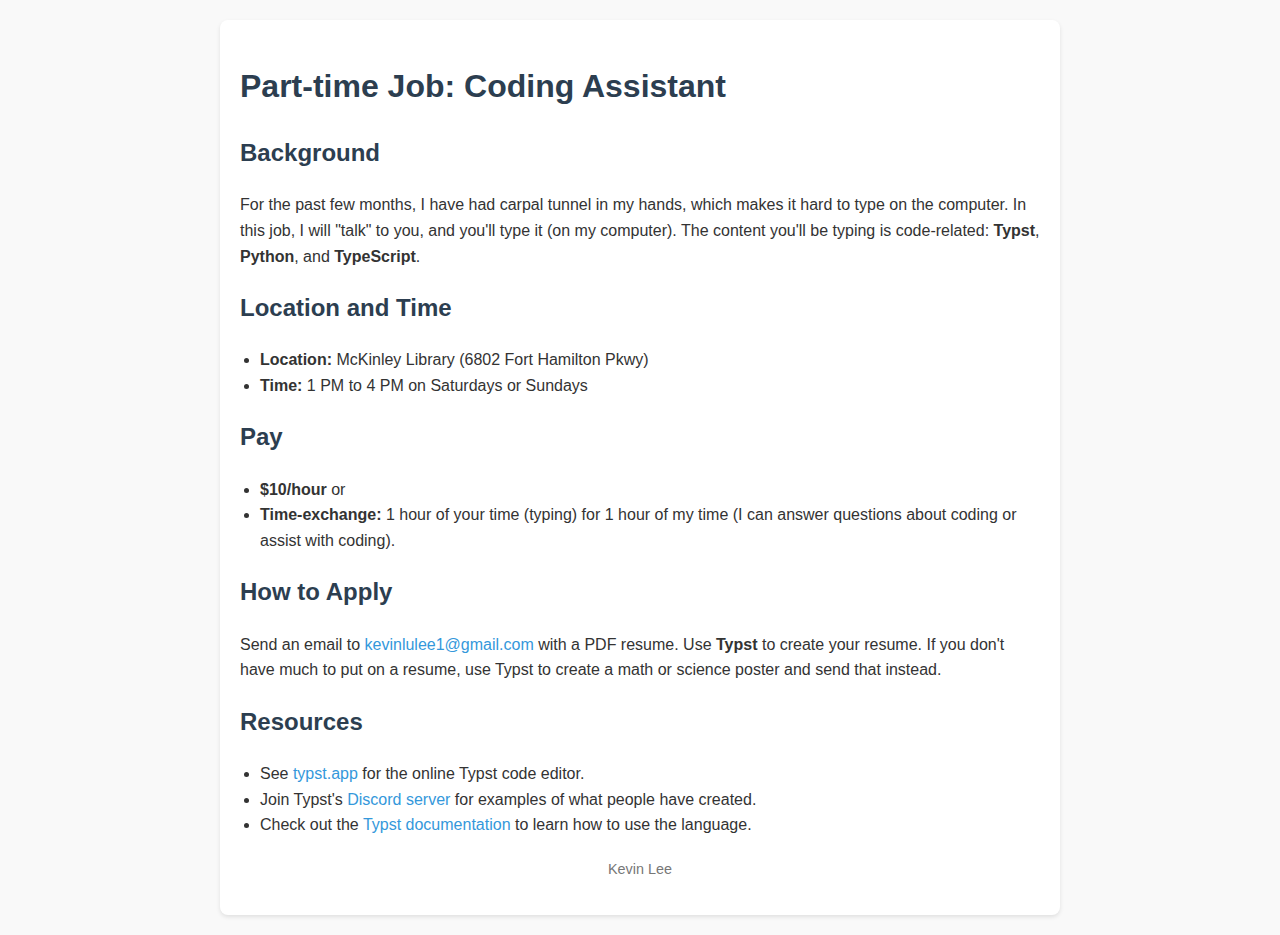
==== codework.html @ 9fbcea5c "Rename codework to codework.html" ====
<!DOCTYPE html>
<html lang="en">
<head>
  <meta charset="UTF-8">
  <meta name="viewport" content="width=device-width, initial-scale=1.0">
  <title>Job Opportunity: Typing Assistant for Coding</title>
  <style>
    body {
      font-family: Arial, sans-serif;
      line-height: 1.6;
      margin: 20px;
      background-color: #f9f9f9;
      color: #333;
    }
    h1, h2 {
      color: #2c3e50;
    }
    .container {
      max-width: 800px;
      margin: 0 auto;
      padding: 20px;
      background-color: #fff;
      border-radius: 8px;
      box-shadow: 0 2px 4px rgba(0, 0, 0, 0.1);
    }
    a {
      color: #3498db;
      text-decoration: none;
    }
    a:hover {
      text-decoration: underline;
    }
    ul {
      padding-left: 20px;
    }
    .footer {
      margin-top: 20px;
      text-align: center;
      font-size: 0.9em;
      color: #777;
    }
  </style>
</head>
<body>
  <div class="container">
    <h1>Part-time Job: Coding Assistant</h1>
    
    <h2>Background</h2>
    <p>For the past few months, I have had carpal tunnel in my hands, which makes it hard to type on the computer. In this job, I will "talk" to you, and you'll type it (on my computer). The content you'll be typing is code-related: <strong>Typst</strong>, <strong>Python</strong>, and <strong>TypeScript</strong>.</p>

    <h2>Location and Time</h2>
    <ul>
      <li><strong>Location:</strong> McKinley Library (6802 Fort Hamilton Pkwy)</li>
      <li><strong>Time:</strong> 1 PM to 4 PM on Saturdays or Sundays</li>
    </ul>

    <h2>Pay</h2>
    <ul>
      <li><strong>$10/hour</strong> or</li>
      <li><strong>Time-exchange:</strong> 1 hour of your time (typing) for 1 hour of my time (I can answer questions about coding or assist with coding).</li>
    </ul>

    <h2>How to Apply</h2>
    <p>Send an email to <a href="mailto:kevinlulee1@gmail.com">kevinlulee1@gmail.com</a> with a PDF resume. Use <strong>Typst</strong> to create your resume. If you don't have much to put on a resume, use Typst to create a math or science poster and send that instead.</p>

    <h2>Resources</h2>
    <ul>
      <li>See <a href="https://typst.app" target="_blank">typst.app</a> for the online Typst code editor.</li>
      <li>Join Typst's <a href="https://discord.com/login?redirect_to=%2Fchannels%2F1054443721975922748%2F1088372909111783525%2Fthreads%2F1193696781092003850" target="_blank">Discord server</a> for examples of what people have created.</li>
      <li>Check out the <a href="https://typst.app/docs/" target="_blank">Typst documentation</a> to learn how to use the language.</li>
    </ul>

    <div class="footer">
      <p>Kevin Lee</p>
    </div>
  </div>
</body>
</html>
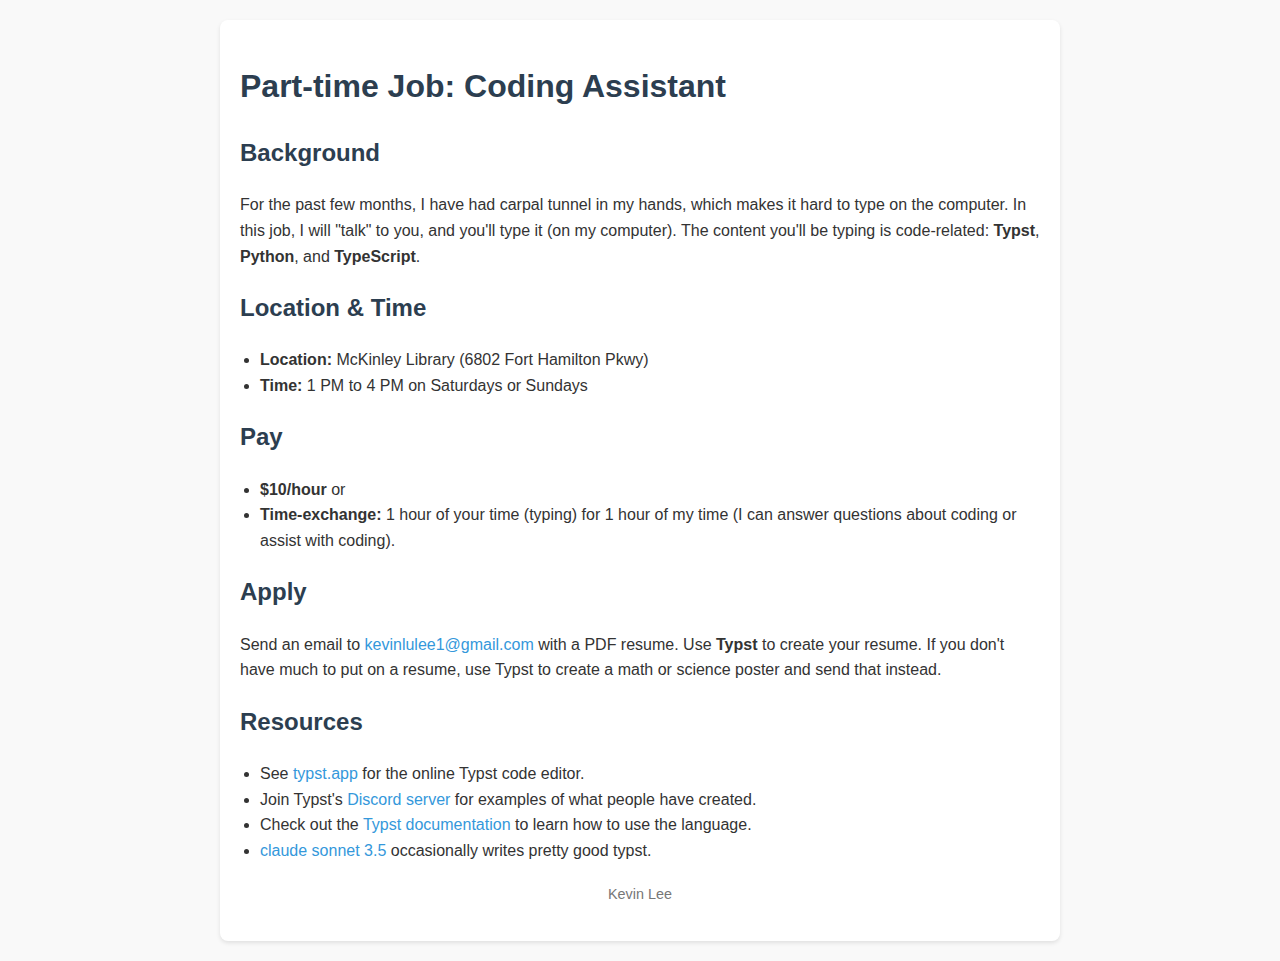
==== commit 2de593fc: "Update codework.html" ====
--- a/codework.html
+++ b/codework.html
@@ -48,7 +48,7 @@
     <h2>Background</h2>
     <p>For the past few months, I have had carpal tunnel in my hands, which makes it hard to type on the computer. In this job, I will "talk" to you, and you'll type it (on my computer). The content you'll be typing is code-related: <strong>Typst</strong>, <strong>Python</strong>, and <strong>TypeScript</strong>.</p>
 
-    <h2>Location and Time</h2>
+    <h2>Location & Time</h2>
     <ul>
       <li><strong>Location:</strong> McKinley Library (6802 Fort Hamilton Pkwy)</li>
       <li><strong>Time:</strong> 1 PM to 4 PM on Saturdays or Sundays</li>
@@ -60,14 +60,16 @@
       <li><strong>Time-exchange:</strong> 1 hour of your time (typing) for 1 hour of my time (I can answer questions about coding or assist with coding).</li>
     </ul>
 
-    <h2>How to Apply</h2>
+    <h2>Apply</h2>
     <p>Send an email to <a href="mailto:kevinlulee1@gmail.com">kevinlulee1@gmail.com</a> with a PDF resume. Use <strong>Typst</strong> to create your resume. If you don't have much to put on a resume, use Typst to create a math or science poster and send that instead.</p>
 
     <h2>Resources</h2>
     <ul>
       <li>See <a href="https://typst.app" target="_blank">typst.app</a> for the online Typst code editor.</li>
-      <li>Join Typst's <a href="https://discord.com/login?redirect_to=%2Fchannels%2F1054443721975922748%2F1088372909111783525%2Fthreads%2F1193696781092003850" target="_blank">Discord server</a> for examples of what people have created.</li>
+      <li>Join Typst's <a href="https://discord.com/invite/typst-1054443721975922748" target="_blank">Discord server</a> for examples of what people have created.</li>
       <li>Check out the <a href="https://typst.app/docs/" target="_blank">Typst documentation</a> to learn how to use the language.</li>
+      <li><a href="https://claude.ai/new" target="_blank">claude sonnet 3.5</a> occasionally writes pretty good typst.</li>
+
     </ul>
 
     <div class="footer">
